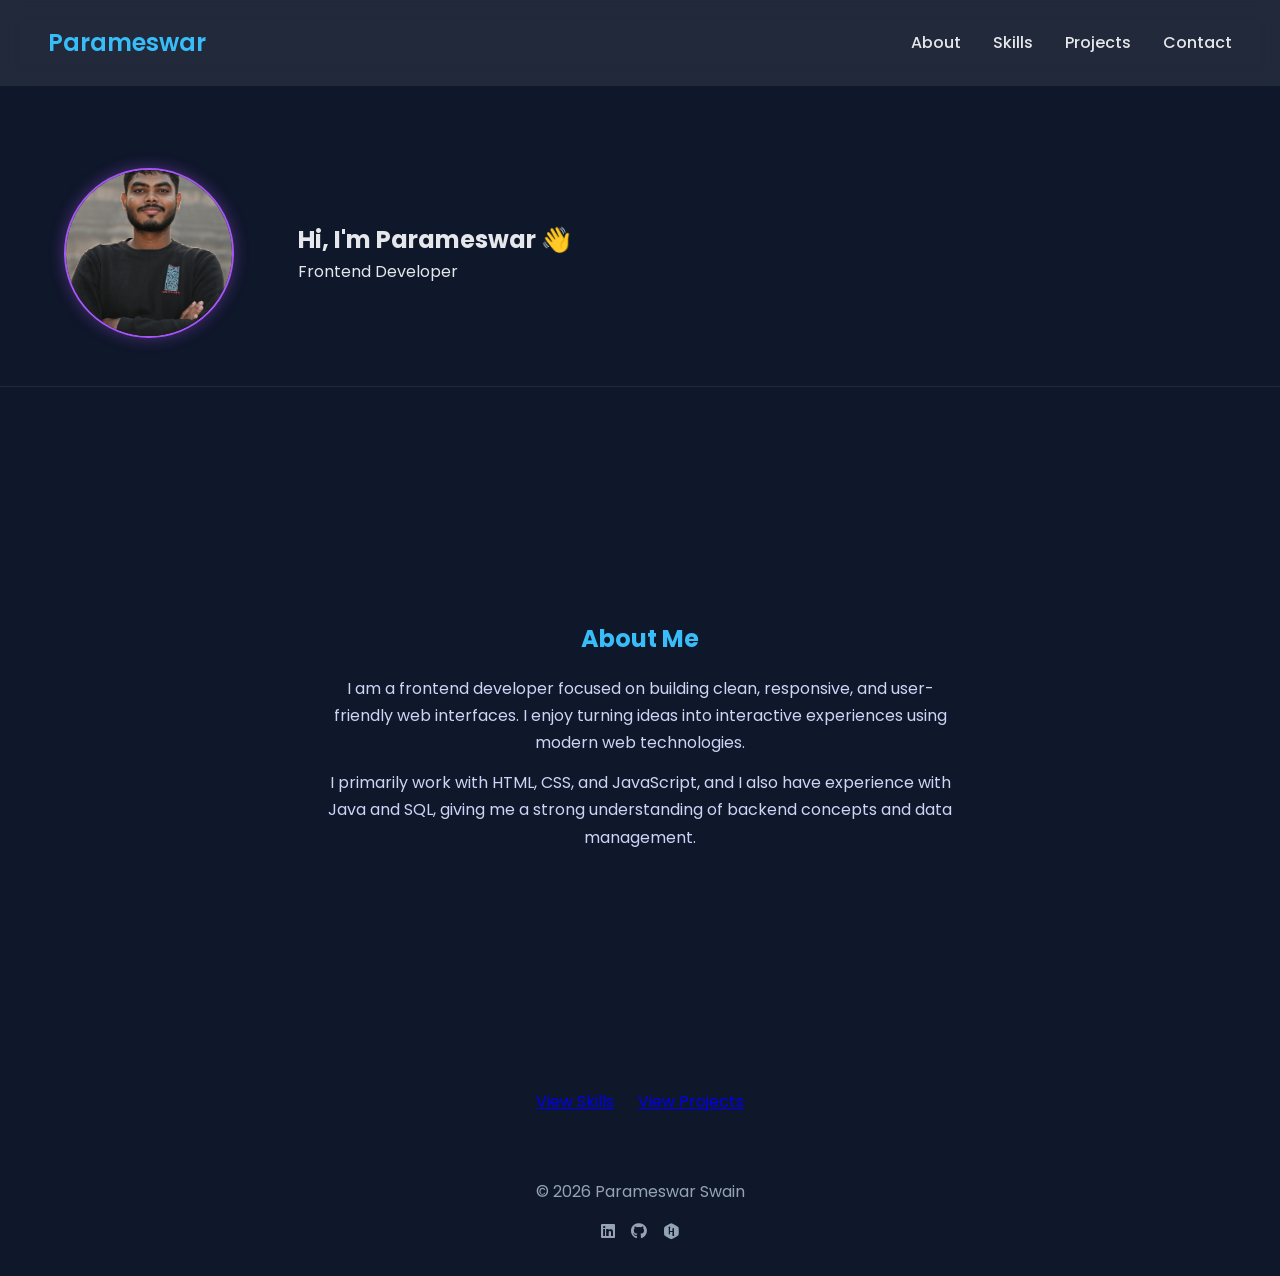
==== index.html @ 616af51a "Initial commit - SPCL portfolio project" ====
<!DOCTYPE html>
<html lang="en">
<head>
    <meta charset="UTF-8">
    <meta name="viewport" content="width=device-width, initial-scale=1.0">
    <title>Parameswar | Portfolio</title>

    <link rel="stylesheet" href="css/style.css">
    <link href="https://fonts.googleapis.com/css2?family=Poppins:wght@400;600&display=swap" rel="stylesheet">
    <link
  rel="stylesheet"
  href="https://cdnjs.cloudflare.com/ajax/libs/font-awesome/6.5.1/css/all.min.css"
/>
</head>
<body>

<header class="navbar">
    <div class="logo">Parameswar</div>

    <nav class="nav-links">
        <a href="html/index.html">About</a>
        <a href="Skills.html">Skills</a>
        <a href="project.html">Projects</a>
        <a href="contact.html">Contact</a>
    </nav>
</header>

<main>

    <!-- HERO SECTION -->
    <section id="middle" class="hero">
        <div class="content">

            <div class="middle1">
                <img src="assets/profile.jpeg" alt="Parameswar profile photo">

                <div class="text">
                    <h1>Hi, I'm Parameswar 👋</h1>
                    <p id="role">Frontend Developer</p>
                </div>
            </div>

            <div class="about-me" id="about">
                <h2>About Me</h2>
             <p>
    I am a frontend developer focused on building clean, responsive,
    and user-friendly web interfaces. I enjoy turning ideas into
    interactive experiences using modern web technologies.
</p>
<p>
    I primarily work with HTML, CSS, and JavaScript, and I also have
    experience with Java and SQL, giving me a strong understanding
    of backend concepts and data management.
</p>

            </div>

        </div>
    </section>

    <!-- ACTION BUTTONS -->
    <section class="middle2_actions">
        <a href="skills.html" class="skils_btn" id="btn1">View Skills</a>
        <a href="project.html" class="project_btn" id="btn2">View Projects</a>
    </section>

</main>


<footer class="footer">
    <p>© 2026 Parameswar Swain</p>
    <div class="profile-link">
        <a href=""><i class="fa-brands fa-linkedin"></i></a>  
        <a href=""><i class="fa-brands fa-github"></i></a>
        <a href=""><i class="fa-brands fa-hackerrank"></i></a>

    </div>
</footer>
<script src="https://cdnjs.cloudflare.com/ajax/libs/gsap/3.12.5/gsap.min.js"></script>

<script src="js/script.js"defer></script>
</body>
</html>
---- css/style.css ----
*{
    margin: 0;
    padding: 0;
    box-sizing: border-box;
}

body{
    font-family: 'Poppins', sans-serif;
    background-color: #0f172a;
    color: #e5e7eb;
    line-height: 1.6;
}

/* NAVBAR */
.navbar{
    display: flex;
    justify-content: space-between;
    align-items: center;
    padding: 1.5rem 3rem;
    background: rgba(255,255,255,0.08);
    backdrop-filter: blur(10px);
    position: fixed;
    top: 0;
    width: 100%;
    z-index: 1000;
}

.logo{
    font-size: 1.5rem;
    font-weight: 600;
    color: #38bdf8;
    cursor: pointer;
    animation: float 3s ease-in-out infinite;
}

@keyframes float {
    0% { transform: translate(0, 0); }
    50% { transform: translate(0, -6px); }
    75% { transform: translate(-3px, -4px); }
    100% { transform: translate(0, 0); }
}

.logo:hover{
    text-shadow: 0 0 10px #38bdf8;
}

.nav-links{
    display: flex;
    gap: 2rem;
}

.nav-links a{
    text-decoration: none;
    font-size: 1rem;
    font-weight: 500;
    color: #e5e7eb;
    position: relative;
}

.nav-links a::after{
    content: "";
    position: absolute;
    left: 50%;
    bottom: -6px;
    width: 0;
    height: 2px;
    background: linear-gradient(135deg, #38bdf8, #a855f7);
    transition: 0.3s ease;
    transform: translateX(-50%);
}

.nav-links a:hover{
    color: #38bdf8;
}

.nav-links a:hover::after{
    width: 100%;
}

/* HERO */
.hero{
    padding-top: 120px; /* space for fixed navbar */
}

.content{
    display: flex;
    flex-direction: column;
    gap: 2.5rem;
}

.middle1{
    display: flex;
    align-items: center;
    gap: 4rem;
    padding: 3rem 4rem;
    border-bottom: 1px solid rgba(255,255,255,0.08);
    transition: transform 0.4s ease;
}
.middle1:hover{
    transform: translateY(-4px);
}

.middle1 img{
    width: 170px;
    height: 170px;
    border-radius: 50%;
    object-fit: cover;
    border: 2px solid #a855f7;
    box-shadow: 0 0 15px rgba(168, 85, 247, 0.4);
}

/* ABOUT ME */
.about-me{
    min-height: 70vh;              /* covers most of screen */
    display: flex;
    flex-direction: column;
    justify-content: center;       /* vertical center */
    
    max-width: 700px;
    margin: 0 auto;                /* horizontal center */
    padding: 2rem;

    color: #cbd5f5;
    text-align: center;
}


.about-me h2{
    margin-bottom: 1rem;
    color: #38bdf8;
}

.about-me p{
    margin-bottom: 0.8rem;
    line-height: 1.7;
}

/* ACTION BUTTONS */
.middle2_actions{
    display: flex;
    justify-content: center;
    gap: 1.5rem;
    padding: 2rem;
}

/* FOOTER */
.footer{
    text-align: center;
    padding: 2rem;
    color: #94a3b8;
   .footer{
    background-color: #020617;
}
.profile-link {
    display: flex;
    flex-direction: row;
    justify-content: center;
    margin-top:0.9rem;
    gap:1rem;
}
.profile-link a{
    color: #94a3b8;
}



}

@media (max-width: 768px) {

  /* NAVBAR */
  .navbar {
    padding: 0.9rem 1.3rem;
  }

  .nav-links {
    gap: 1rem;
  }

  .nav-links a {
    font-size: 0.8rem;
  }

  /* HERO */
  .hero {
    padding-top: 100px;
  }

  /* PROFILE SECTION */
  .middle1 {
    flex-direction: column;
    text-align: center;
    gap: 1.5rem;
    padding: 2rem 1.5rem;
  }

  .middle1 img {
    width: 140px;
    height: 140px;
  }

  /* ABOUT ME */
  .about-me {
    padding: 1.5rem;
    min-height: auto;
  }

  .about-me h2 {
    font-size: 1.4rem;
  }

  .about-me p {
    font-size: 0.95rem;
  }

  /* ACTION BUTTONS */
  .middle2_actions {
    flex-direction: column;
    gap: 1rem;
    align-items: center;
  }
  .footer{
    padding: 1.2rem;

  }
  .profile-link{
    gap:0.8rem;
  }

}
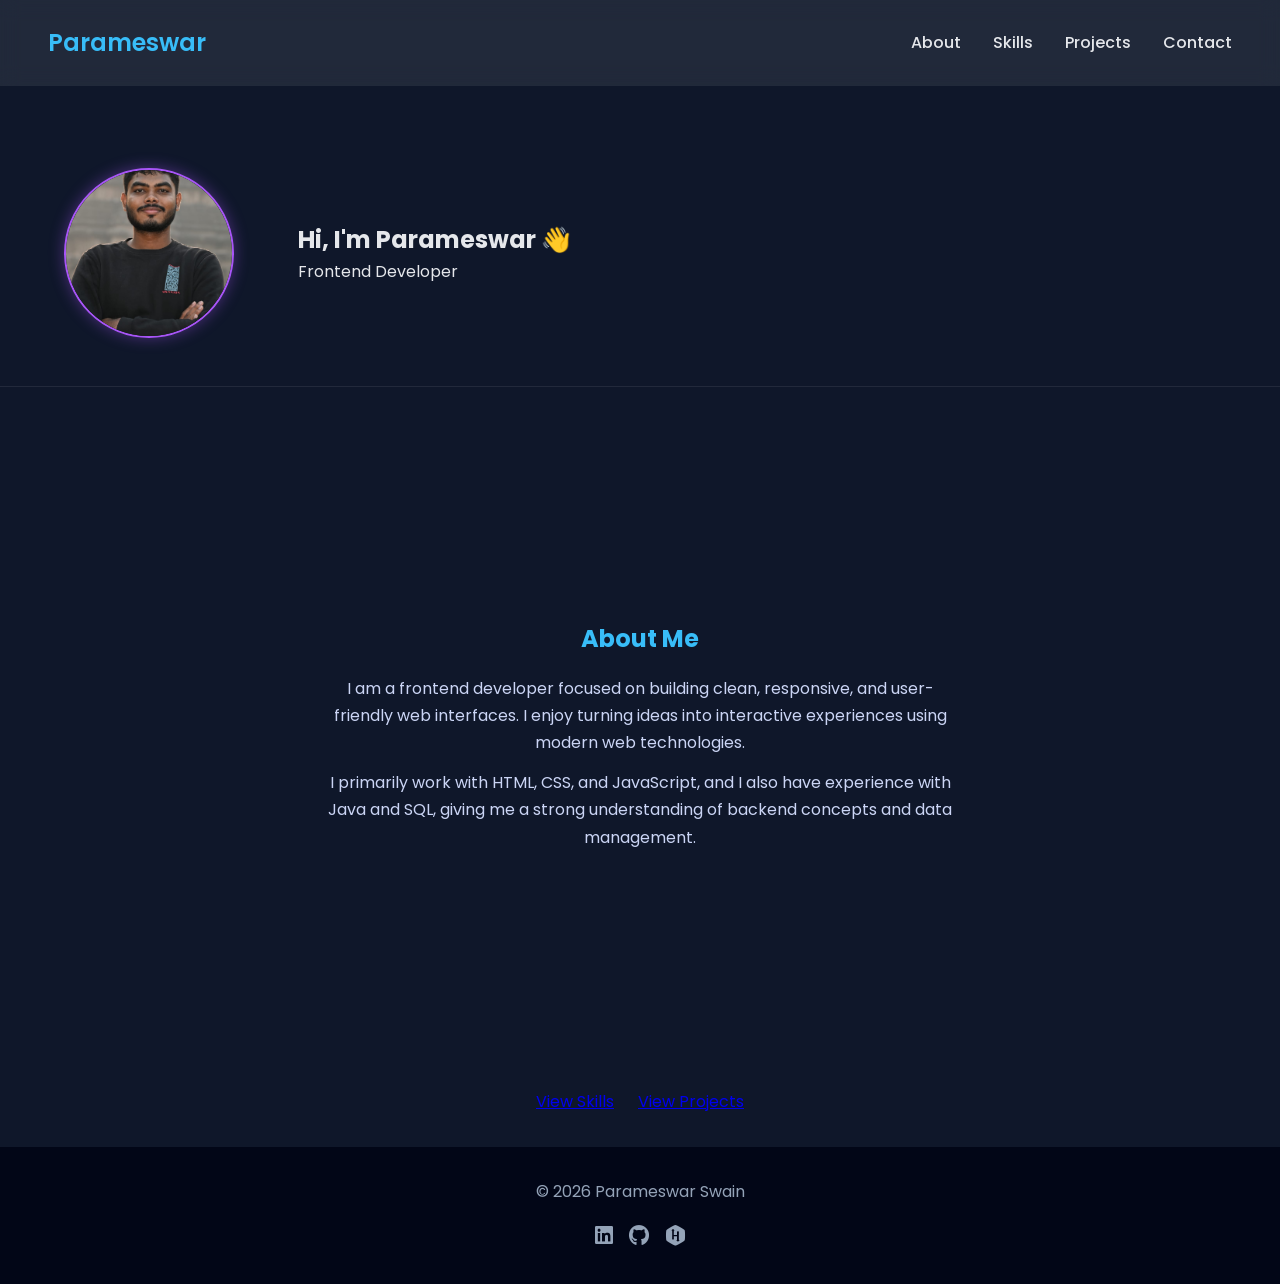
==== commit eefdc806: "update" ====
--- a/index.html
+++ b/index.html
@@ -18,7 +18,7 @@
     <div class="logo">Parameswar</div>
 
     <nav class="nav-links">
-        <a href="html/index.html">About</a>
+        <a href="index.html">About</a>
         <a href="Skills.html">Skills</a>
         <a href="project.html">Projects</a>
         <a href="contact.html">Contact</a>
--- a/css/style.css
+++ b/css/style.css
@@ -11,7 +11,7 @@
     line-height: 1.6;
 }
 
-/* NAVBAR */
+/* ================= NAVBAR ================= */
 .navbar{
     display: flex;
     justify-content: space-between;
@@ -36,7 +36,6 @@
 @keyframes float {
     0% { transform: translate(0, 0); }
     50% { transform: translate(0, -6px); }
-    75% { transform: translate(-3px, -4px); }
     100% { transform: translate(0, 0); }
 }
 
@@ -77,9 +76,9 @@
     width: 100%;
 }
 
-/* HERO */
+/* ================= HERO ================= */
 .hero{
-    padding-top: 120px; /* space for fixed navbar */
+    padding-top: 120px;
 }
 
 .content{
@@ -96,6 +95,7 @@
     border-bottom: 1px solid rgba(255,255,255,0.08);
     transition: transform 0.4s ease;
 }
+
 .middle1:hover{
     transform: translateY(-4px);
 }
@@ -109,21 +109,18 @@
     box-shadow: 0 0 15px rgba(168, 85, 247, 0.4);
 }
 
-/* ABOUT ME */
+/* ================= ABOUT ================= */
 .about-me{
-    min-height: 70vh;              /* covers most of screen */
+    min-height: 70vh;
     display: flex;
     flex-direction: column;
-    justify-content: center;       /* vertical center */
-    
+    justify-content: center;
     max-width: 700px;
-    margin: 0 auto;                /* horizontal center */
+    margin: 0 auto;
     padding: 2rem;
-
     color: #cbd5f5;
     text-align: center;
 }
-
 
 .about-me h2{
     margin-bottom: 1rem;
@@ -135,7 +132,7 @@
     line-height: 1.7;
 }
 
-/* ACTION BUTTONS */
+/* ================= ACTION BUTTONS ================= */
 .middle2_actions{
     display: flex;
     justify-content: center;
@@ -143,90 +140,109 @@
     padding: 2rem;
 }
 
-/* FOOTER */
+/* ================= FOOTER ================= */
 .footer{
+    background-color: #020617;
     text-align: center;
     padding: 2rem;
     color: #94a3b8;
-   .footer{
-    background-color: #020617;
-}
-.profile-link {
-    display: flex;
-    flex-direction: row;
+}
+
+.profile-link{
+    display: flex;
     justify-content: center;
-    margin-top:0.9rem;
-    gap:1rem;
-}
+    margin-top: 0.9rem;
+    gap: 1rem;
+}
+
 .profile-link a{
     color: #94a3b8;
-}
-
-
-
-}
-
-@media (max-width: 768px) {
-
-  /* NAVBAR */
-  .navbar {
-    padding: 0.9rem 1.3rem;
-  }
-
-  .nav-links {
-    gap: 1rem;
-  }
-
-  .nav-links a {
+    font-size: 1.3rem;
+    transition: color 0.3s ease, transform 0.3s ease;
+}
+
+.profile-link a:hover{
+    color: #38bdf8;
+    transform: translateY(-3px);
+}
+
+/* ================= MOBILE RESPONSIVE ================= */
+@media (max-width: 768px){
+    .logo{
     font-size: 0.8rem;
-  }
-
-  /* HERO */
-  .hero {
-    padding-top: 100px;
-  }
-
-  /* PROFILE SECTION */
-  .middle1 {
-    flex-direction: column;
-    text-align: center;
-    gap: 1.5rem;
-    padding: 2rem 1.5rem;
-  }
-
-  .middle1 img {
-    width: 140px;
-    height: 140px;
-  }
-
-  /* ABOUT ME */
-  .about-me {
-    padding: 1.5rem;
-    min-height: auto;
-  }
-
-  .about-me h2 {
-    font-size: 1.4rem;
-  }
-
-  .about-me p {
-    font-size: 0.95rem;
-  }
-
-  /* ACTION BUTTONS */
-  .middle2_actions {
-    flex-direction: column;
-    gap: 1rem;
-    align-items: center;
-  }
-  .footer{
-    padding: 1.2rem;
-
-  }
-  .profile-link{
-    gap:0.8rem;
-  }
-
-}
-
-
+    font-weight: 600;
+
+}
+
+    /* NAVBAR */
+    .navbar{
+        padding: 1rem 1.4rem;
+    }
+
+    .nav-links{
+        display: none;
+    }
+
+    /* HERO */
+    .hero{
+        padding-top: 90px;
+    }
+
+    .content{
+        gap: 1.8rem;
+    }
+
+    /* PROFILE */
+    .middle1{
+        flex-direction: column;
+        text-align: center;
+        gap: 1.5rem;
+        padding: 2rem 1.5rem;
+        max-width: 500px;
+        margin: 0 auto;
+    }
+
+    .middle1 img{
+        width: 140px;
+        height: 140px;
+    }
+
+    /* ABOUT */
+    .about-me{
+        min-height: auto;
+        text-align: left;
+        max-width: 90%;
+        padding: 1.5rem;
+    }
+
+    .about-me h2{
+        font-size: 1.4rem;
+    }
+
+    .about-me p{
+        font-size: 0.95rem;
+    }
+
+    /* ACTION BUTTONS */
+    .middle2_actions{
+        flex-direction: column;
+        gap: 1rem;
+        align-items: center;
+    }
+
+    .middle2_actions a{
+        width: 100%;
+        max-width: 260px;
+        text-align: center;
+    }
+
+    /* FOOTER */
+    .footer{
+        padding: 1.4rem;
+        font-size: 0.9rem;
+    }
+
+    .profile-link{
+        gap: 0.8rem;
+    }
+}
